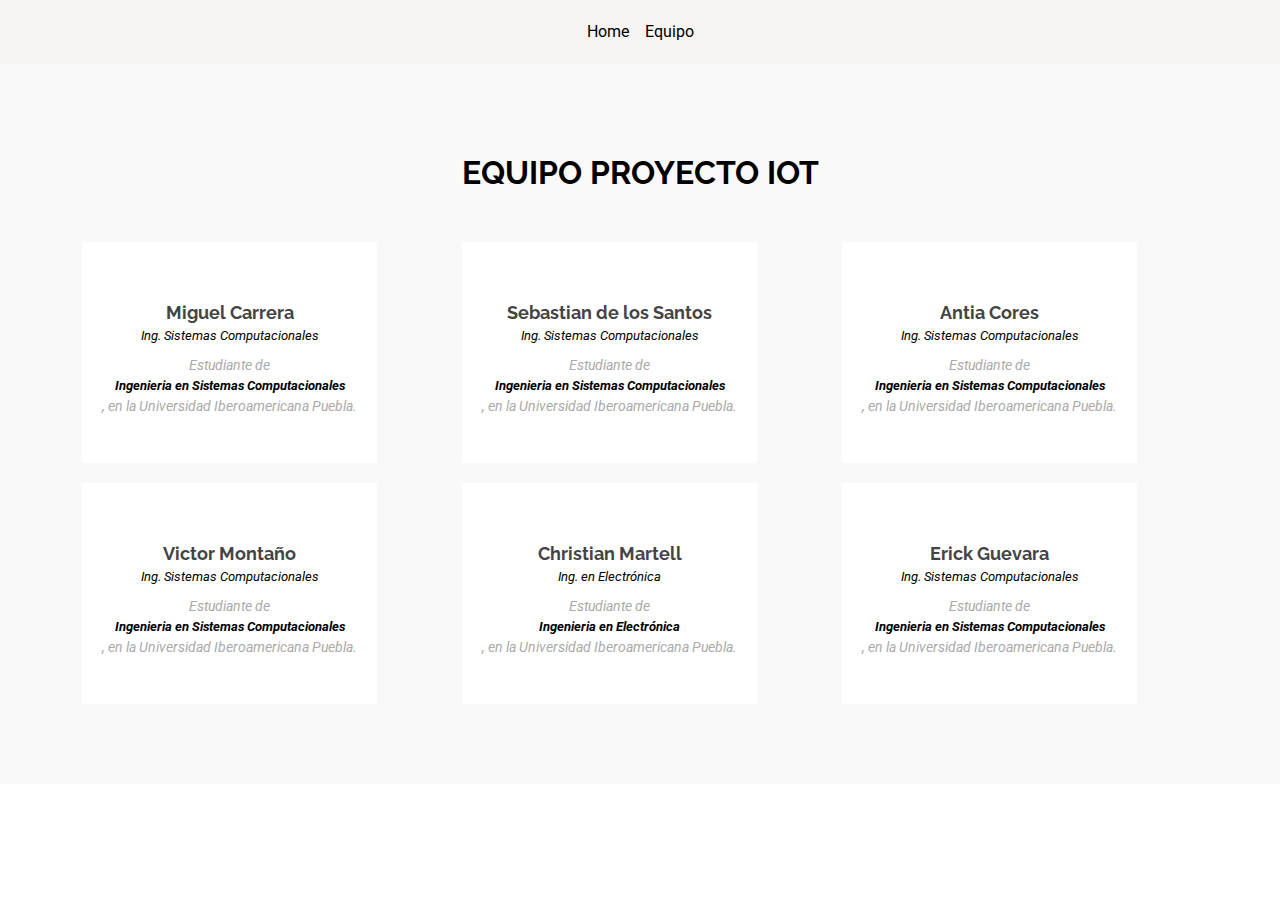
==== team.html @ bb27fcc3 "Add files via upload" ====
<!DOCTYPE html>
<html lang="en">

<head>
    <meta charset="utf-8" />
    <meta content="width=device-width, initial-scale=1.0" name="viewport" />

    <title>Portafolio</title>
    <meta content="" name="description" />
    <meta content="" name="keywords" />

    <!-- Favicons -->
    <link href="assets/img/favicon.png" rel="icon" />
    <link href="assets/img/apple-touch-icon.png" rel="apple-touch-icon" />

    <!-- Google Fonts -->
    <link
        href="https://fonts.googleapis.com/css?family=Open+Sans:300,300i,400,400i,600,600i,700,700i|Raleway:300,300i,400,400i,500,500i,600,600i,700,700i|Poppins:300,300i,400,400i,500,500i,600,600i,700,700i"
        rel="stylesheet" />

    <!-- Vendor CSS Files -->
    <link href="assets/vendor/bootstrap/css/bootstrap.min.css" rel="stylesheet" />
    <link href="assets/vendor/bootstrap-icons/bootstrap-icons.css" rel="stylesheet" />
    <link href="assets/vendor/boxicons/css/boxicons.min.css" rel="stylesheet" />
    <link href="assets/vendor/glightbox/css/glightbox.min.css" rel="stylesheet" />
    <link href="assets/vendor/swiper/swiper-bundle.min.css" rel="stylesheet" />

    <!-- Template Main CSS File -->
    <link href="assets\styles\bootstrap.css" rel="stylesheet" />
    <link rel="preconnect" href="https://fonts.googleapis.com" />

    <link rel="preconnect" href="https://fonts.gstatic.com" crossorigin />
    <link
        href="https://fonts.googleapis.com/css2?family=Roboto:ital,wght@0,100;0,300;0,400;0,500;0,700;0,900;1,100;1,300;1,400;1,500;1,700;1,900&display=swap"
        rel="stylesheet" />
    <style>
        a,
        p,
        span,
        h3 {
            font-family: "Roboto", sans-serif;
            color: black;
        }
    </style>
</head>

<body style="display: flex; justify-content: center; flex-direction: column;">
    <header style="
        display: flex;
        box-shadow: 0px 10px 10px -5px rgba(0, 0, 0, 0.5);
        background-color: #f6f5f2;
        width: 100%;
        justify-content: center;
      ">
        <div style="
          display: flex;
          flex-direction: row;
          width: 100%;
          justify-content: center;
          gap: 1rem;
          padding: 1.25rem;
        ">
            <a href="index.html">Home</a>
            <a href="team.html">Equipo</a>
        </div>
    </header>

    <section id="team" class="team section-bg">
        <div class="container">
            <div class="section-title">
                <h2>Equipo Proyecto IoT</h2>
            </div>

            <div class="row">
                <div class="col-lg-4 col-md-6 d-flex align-items-stretch">
                    <div class="member">
                        <img src="assets/img/team/team-1.jpg" alt="" />
                        <h4>Miguel Carrera</h4>
                        <span>Ing. Sistemas Computacionales</span>
                        <p>
                            Estudiante de
                            <span style="font-weight: bold">Ingenieria en Sistemas Computacionales </span>, en la
                            Universidad Iberoamericana Puebla.
                        </p>
                    </div>
                </div>

                <div class="col-lg-4 col-md-6 d-flex align-items-stretch">
                    <div class="member">
                        <img src="assets/img/team/team-2.jpg" alt="" />
                        <h4>Sebastian de los Santos</h4>
                        <span>Ing. Sistemas Computacionales</span>
                        <p>
                            Estudiante de
                            <span style="font-weight: bold">Ingenieria en Sistemas Computacionales </span>, en la
                            Universidad Iberoamericana Puebla.
                        </p>
                    </div>
                </div>

                <div class="col-lg-4 col-md-6 d-flex align-items-stretch">
                    <div class="member">
                        <img src="assets/img/team/team-3.jpg" alt="" />
                        <h4>Antia Cores</h4>
                        <span>Ing. Sistemas Computacionales</span>
                        <p>
                            Estudiante de
                            <span style="font-weight: bold">Ingenieria en Sistemas Computacionales </span>, en la
                            Universidad Iberoamericana Puebla.
                        </p>
                    </div>
                </div>

                <div class="col-lg-4 col-md-6 d-flex align-items-stretch">
                    <div class="member">
                        <img src="assets/img/team/team-2.jpg" alt="" />
                        <h4>Victor Montaño</h4>
                        <span>Ing. Sistemas Computacionales</span>
                        <p>
                            Estudiante de
                            <span style="font-weight: bold">Ingenieria en Sistemas Computacionales </span>, en la
                            Universidad Iberoamericana Puebla.
                        </p>
                    </div>
                </div>

                <div class="col-lg-4 col-md-6 d-flex align-items-stretch">
                    <div class="member">
                        <img src="assets/img/team/team-2.jpg" alt="" />
                        <h4>Christian Martell</h4>
                        <span>Ing. en Electrónica</span>
                        <p>
                            Estudiante de
                            <span style="font-weight: bold">Ingenieria en Electrónica </span>, en la
                            Universidad Iberoamericana Puebla.
                        </p>
                    </div>
                </div>

                <div class="col-lg-4 col-md-6 d-flex align-items-stretch">
                    <div class="member">
                        <img src="assets/img/team/team-2.jpg" alt="" />
                        <h4>Erick Guevara</h4>
                        <span>Ing. Sistemas Computacionales</span>
                        <p>
                            Estudiante de
                            <span style="font-weight: bold">Ingenieria en Sistemas Computacionales </span>, en la
                            Universidad Iberoamericana Puebla.
                        </p>
                    </div>
                </div>
            </div>
        </div>
    </section>

    <!-- Vendor JS Files -->
    <script src="assets/vendor/purecounter/purecounter_vanilla.js"></script>
    <script src="assets/vendor/bootstrap/js/bootstrap.bundle.min.js"></script>
    <script src="assets/vendor/glightbox/js/glightbox.min.js"></script>
    <script src="assets/vendor/isotope-layout/isotope.pkgd.min.js"></script>
    <script src="assets/vendor/swiper/swiper-bundle.min.js"></script>
    <script src="assets/vendor/php-email-form/validate.js"></script>

    <!-- Template Main JS File -->
    <script src="assets/js/main.js"></script>
</body>

</html>
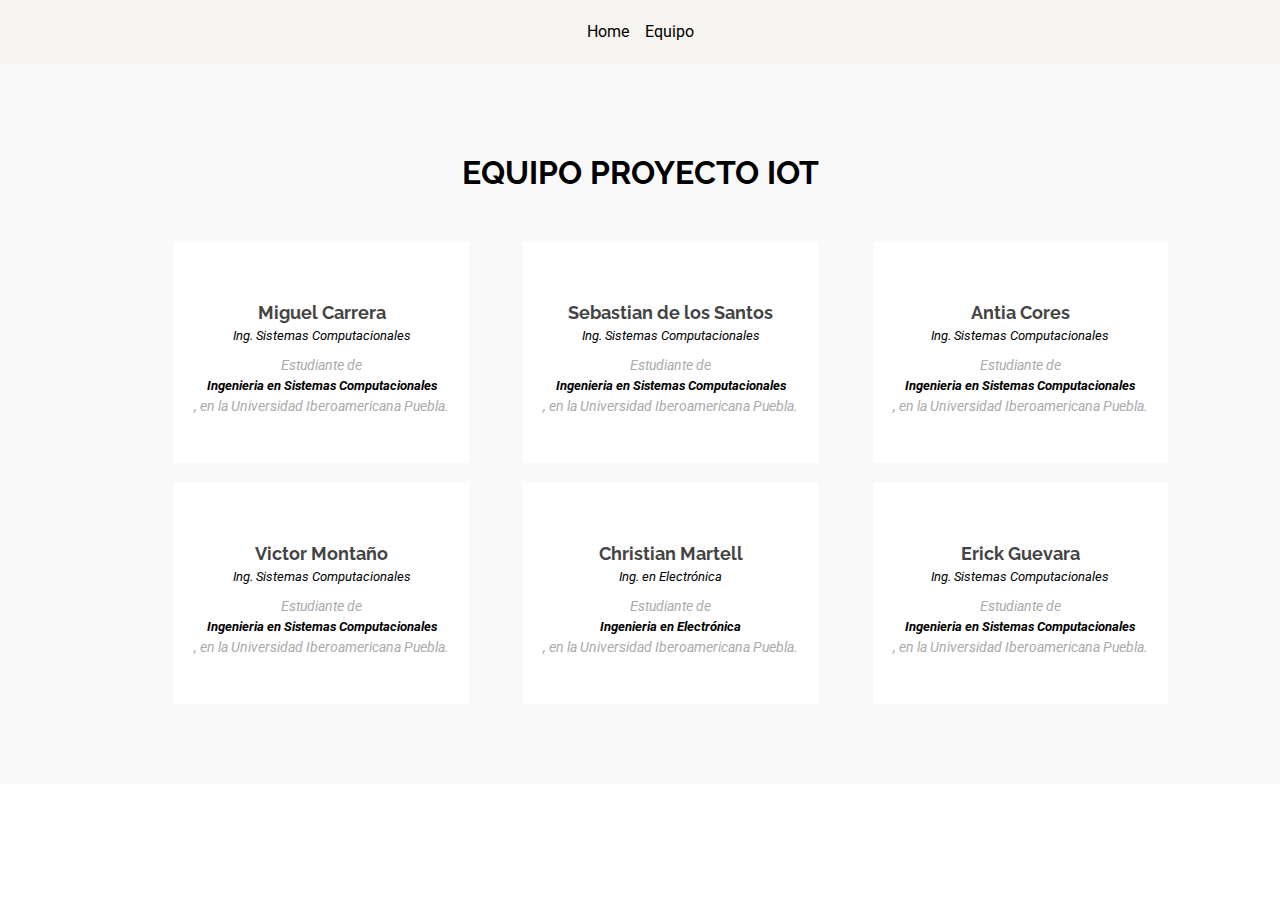
==== commit 414f71e2: "Update team.html" ====
--- a/team.html
+++ b/team.html
@@ -71,7 +71,7 @@
                 <h2>Equipo Proyecto IoT</h2>
             </div>
 
-            <div class="row">
+            <div class="row" style="display: flex; justify-content: center; margin-left: 5rem;">
                 <div class="col-lg-4 col-md-6 d-flex align-items-stretch">
                     <div class="member">
                         <img src="assets/img/team/team-1.jpg" alt="" />
@@ -165,4 +165,4 @@
     <script src="assets/js/main.js"></script>
 </body>
 
-</html>+</html>
